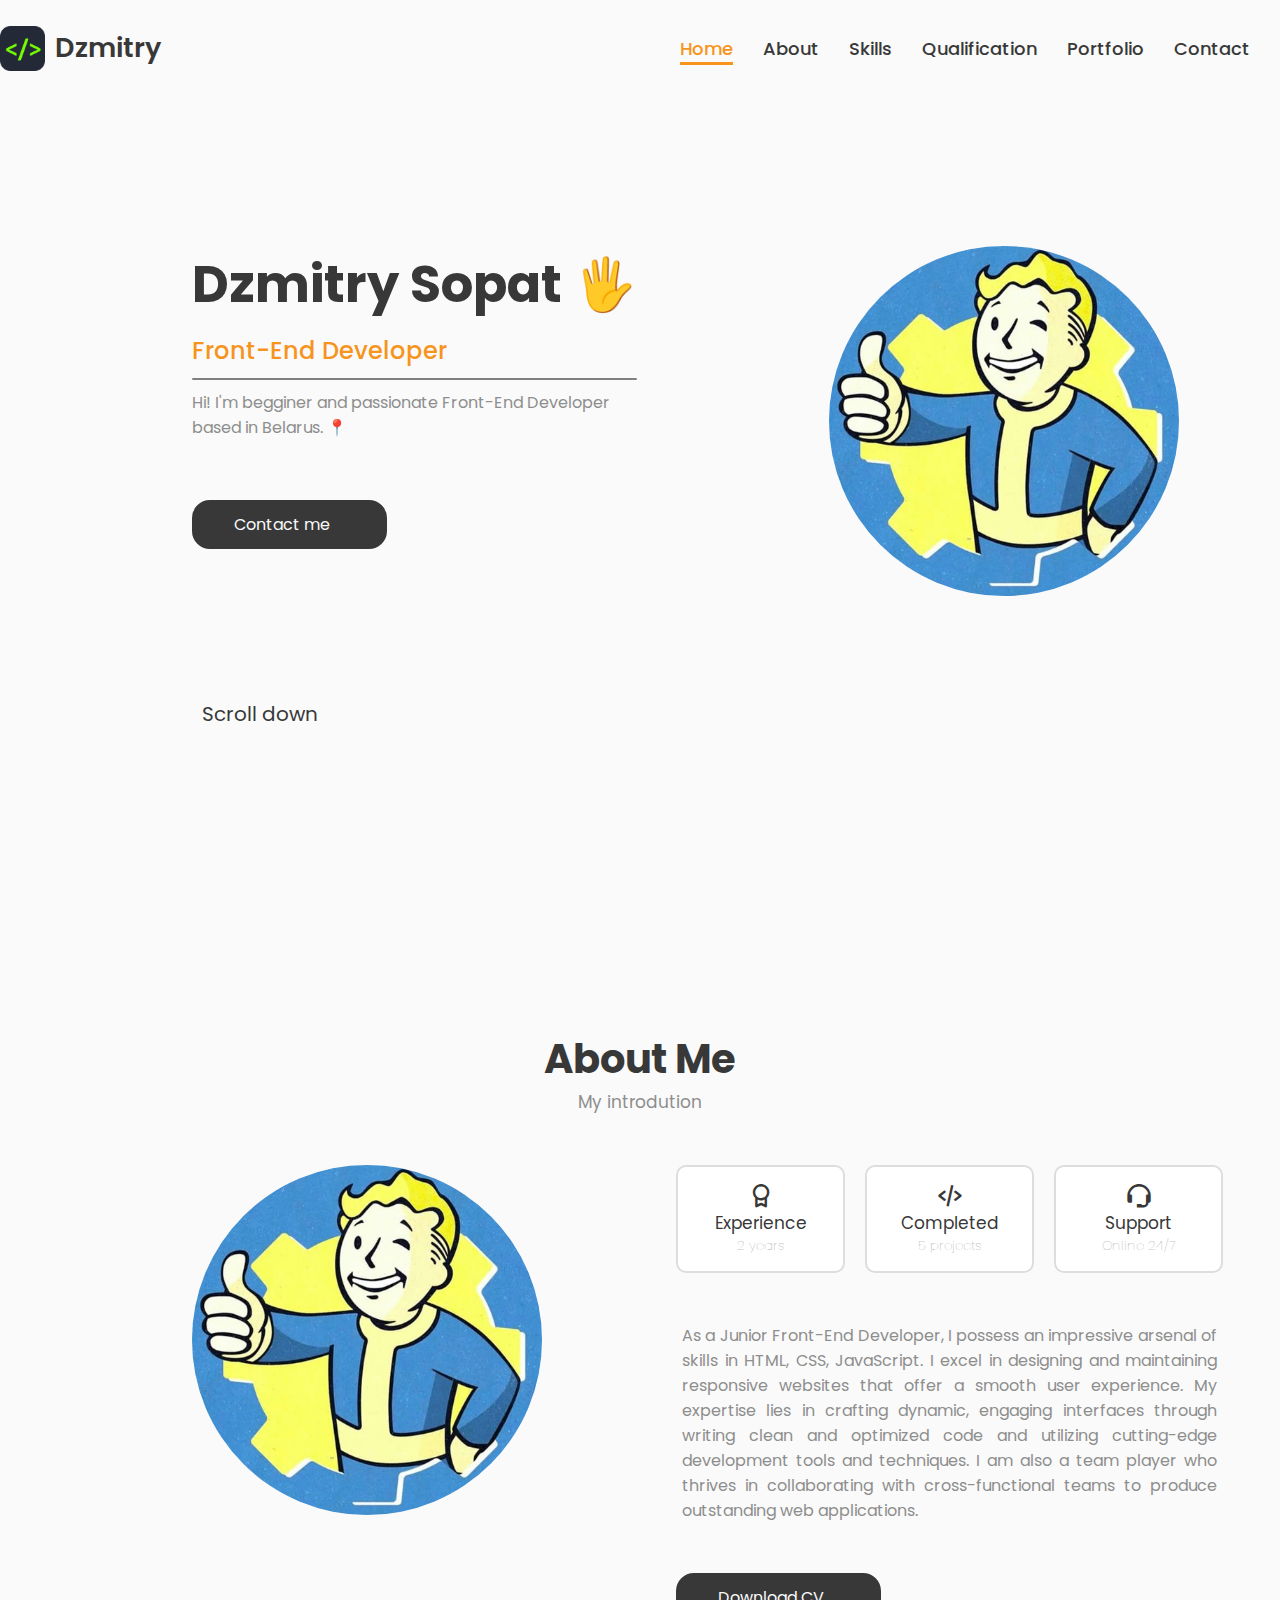
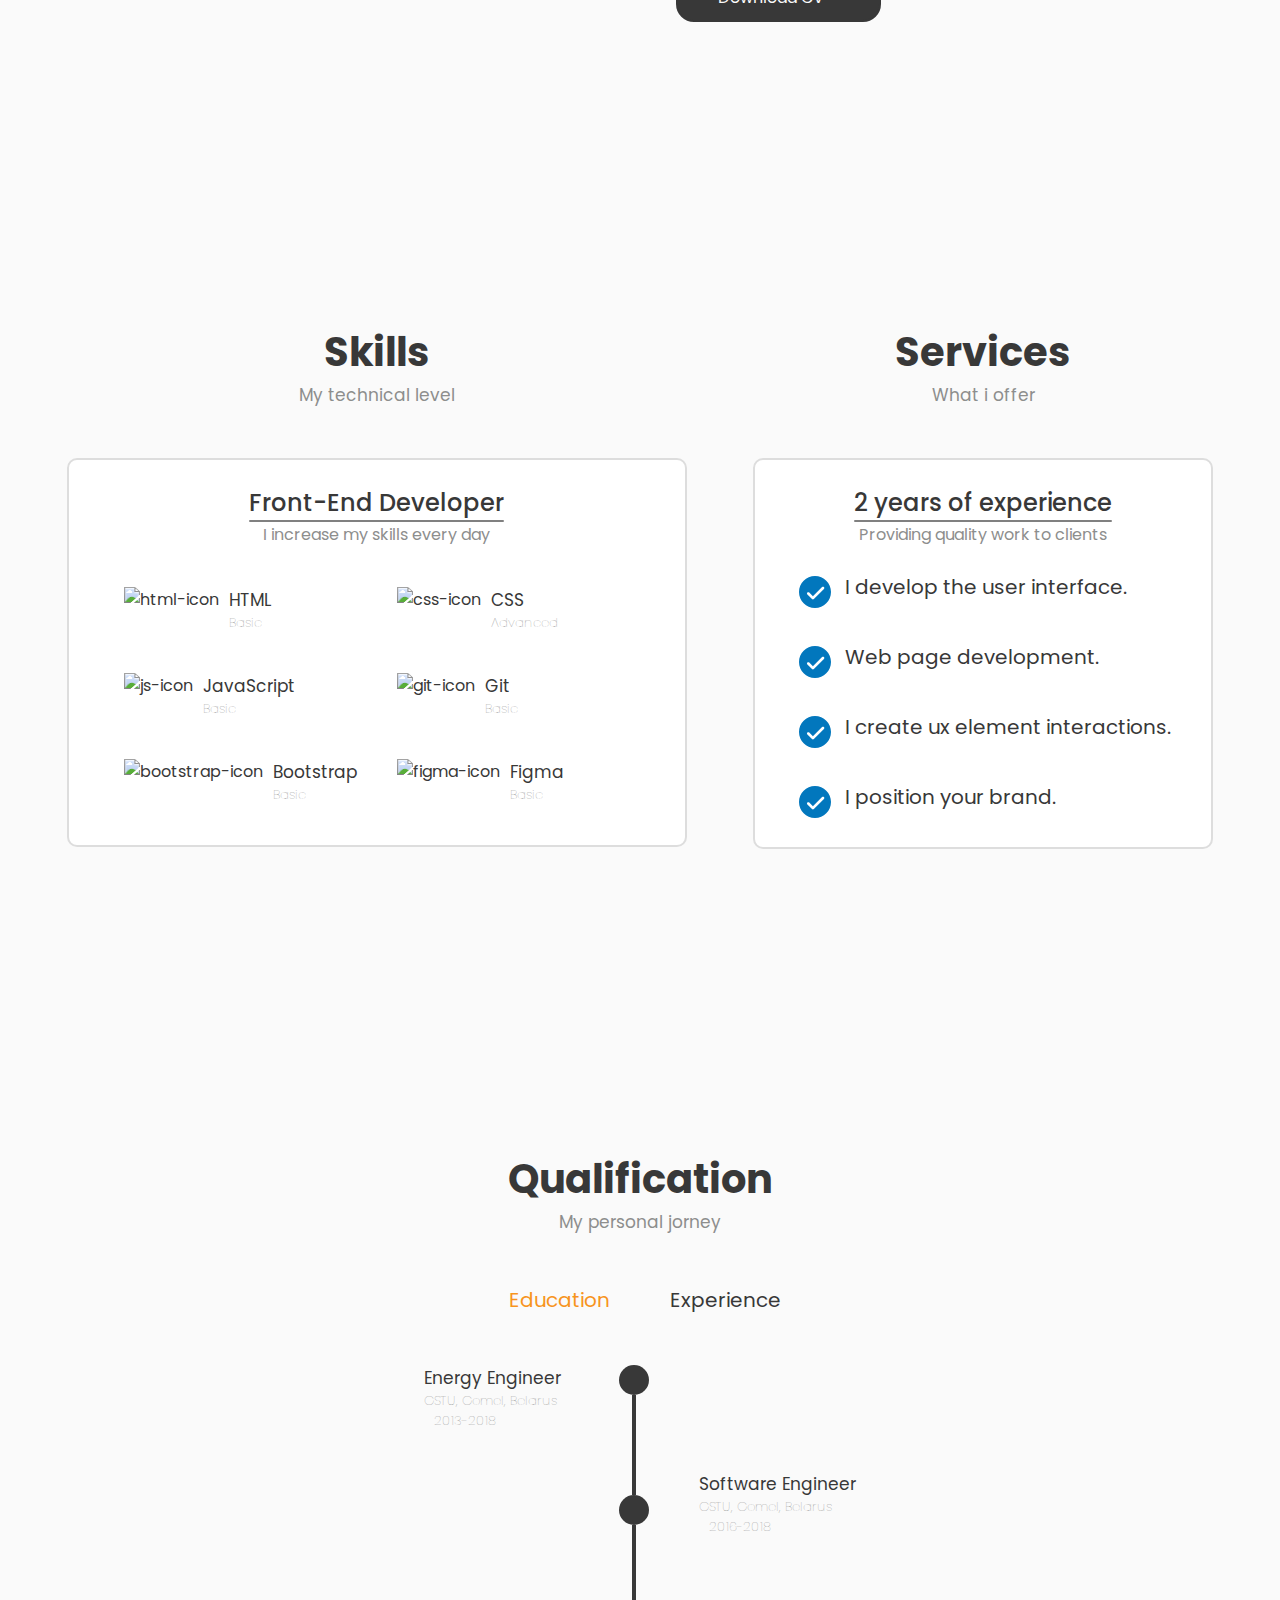
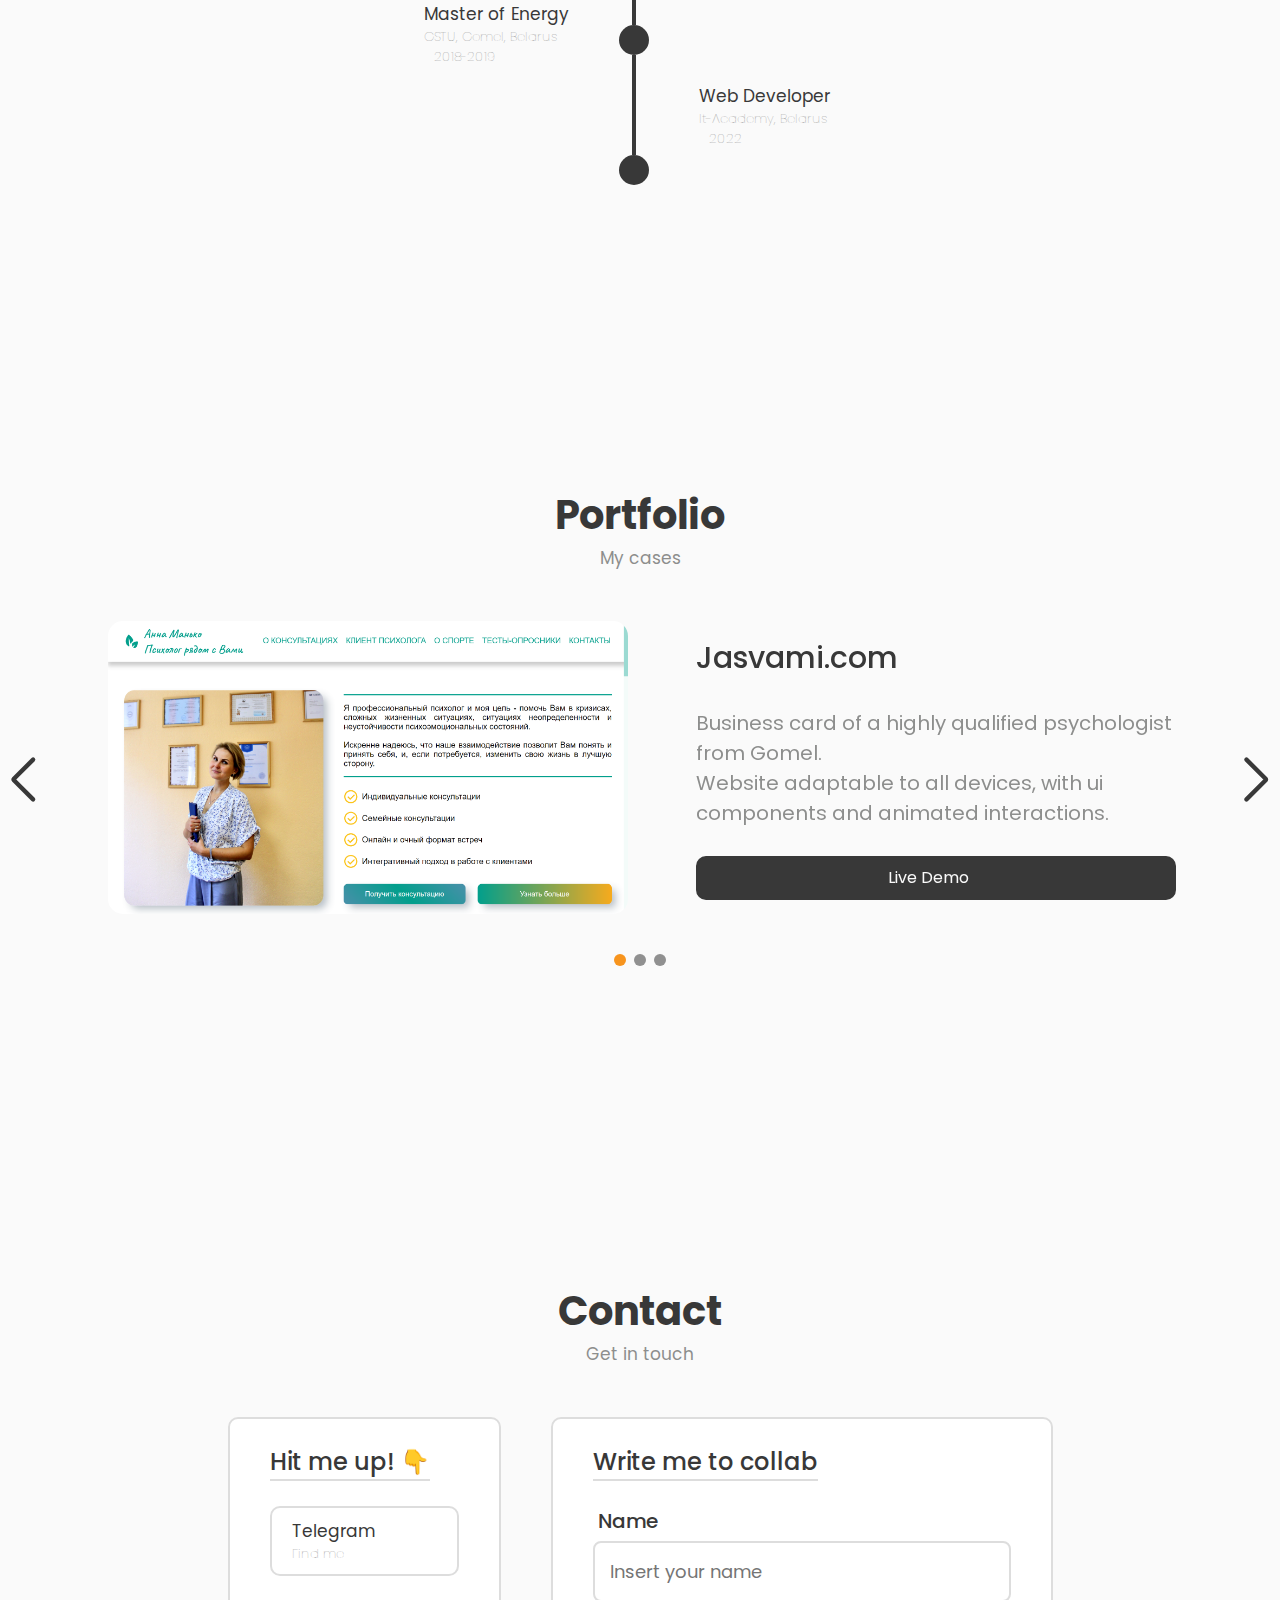
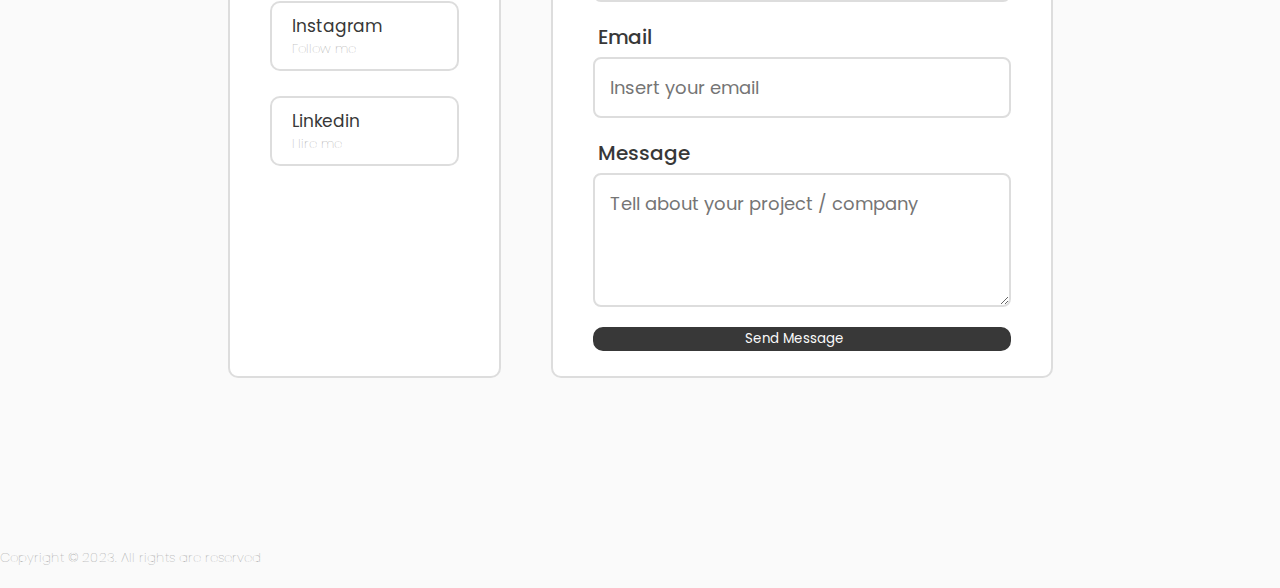
==== new.html @ 2b64df6c "main" ====
<!DOCTYPE html>
<html lang="en">
<head>
    <meta charset="UTF-8">
    <meta name="viewport" content="width=device-width, initial-scale=1.0">
    <title>Front-End</title>
    <link rel="stylesheet" href="./style-new.css">
    <link rel="stylesheet" href="./mobile.css">
    <link rel="shortcut icon" href="./img/logo.png" type="image/x-icon" id="favicon">
    <link href='https://unpkg.com/boxicons@2.1.4/css/boxicons.min.css' rel='stylesheet'>
    <link rel="stylesheet" href="https://unicons.iconscout.com/release/v4.0.0/css/line.css">
    <link rel="stylesheet" href="https://cdn.jsdelivr.net/npm/swiper@10/swiper-bundle.min.css"/>
    <script src="https://cdn.jsdelivr.net/npm/swiper@10/swiper-bundle.min.js"></script>
</head>
<body>
    <header id="header" class="header">
        <a href="new.html" id="logo" class="logo"><img src="/img/logo.png" class="logo-img" id="logoImg" alt="">Dzmitry</a>
        <nav id="navigation" class="navigation">
            <a href="#home-anchor" class="nav-link active-link">Home</a>
            <a href="#about-anchor" class="nav-link">About</a>
            <a href="#double-anchor" class="nav-link">Skills</a>
            <a href="#qualification-anchor" class="nav-link">Qualification</a>
            <a href="#portfolio-anchor" class="nav-link">Portfolio</a>
            <a href="#contact-anchor" class="nav-link">Contact</a>
            <i class="uil uil-moon theme"></i>
            <input type="checkbox" id="checkBurger" onclick="checkCheckbox()">
        <i class="uil uil-apps"></i>
        </nav>
    </header>
    <div class="anchor" id="home-anchor"></div>
    <main id="main" class="main">
        <article id="home">
            <section class="links" id="links">
                <a href=""><i class="uil uil-linkedin-alt"></i></a>
                <a href=""><i class="uil uil-github-alt"></i></a>
                <a href=""><i class="uil uil-telegram-alt"></i></a>
            </section>
            <section id="information" class="information">
                <h1>Dzmitry Sopat 🖐</h1>
                <h3>Front-End Developer</h3>
                <hr>
                <p class="description">
                    Hi! I'm begginer and passionate Front-End Developer <br> based in Belarus. 📍
                </p>
                <div class="btns">
                    <a href="#contact-anchor" class="btn">Contact me<i class="uil uil-message"></i></a>
                    <a href="#about-anchor" class="white-btn"><i class="uil uil-mouse-alt scroll"></i>Scroll down<i class="uil uil-arrow-down"></i></a>
                </div>
            </section>
            <img src="./img/photo.jpg" class="selfie" alt="">
        </article>

        <div class="anchor" id="about-anchor"></div>

        <article class="container" id="about">
            <section class="container-name">
                <h2>About Me</h2>
                <h4>My introdution</h4>
            </section>
            <section class="about">
                <img src="./img/photo.jpg" class="selfie" alt="">
                <section class="container">
                    <div class="cards">
                        <div class="card">
                            <i class='bx bx-award'></i>
                            <h4>Experience</h4>
                            <h5 class="">2 years</h5>
                        </div>
                        <div class="card">
                            <i class='bx bx-code-alt'></i>
                            <h4>Completed</h4>
                            <h5>5 projects</h5>
                        </div>
                        <div class="card">
                            <i class='bx bx-support'></i>
                            <h4>Support</h4>
                            <h5>Online 24/7</h5>
                        </div>
                    </div>
                    <p class="description">As a Junior Front-End Developer, I possess an impressive arsenal of skills in HTML, CSS, JavaScript. I excel in designing and maintaining responsive websites that offer a smooth user experience. My expertise lies in crafting dynamic, engaging interfaces through writing clean and optimized code and utilizing cutting-edge development tools and techniques. I am also a team player who thrives in collaborating with cross-functional teams to produce outstanding web applications.</p>
                    <a href="" class="btn" download="">Download CV<i class="uil uil-message"></i></a>
                </section>
            </section>
        </article>

        <div class="anchor" id="double-anchor"></div>

        <article class="container" id="double">
            <article id="skills" class="container">
                <section class="container-name">
                    <h2>Skills</h2>
                    <h4>My technical level</h4>
                </section>
                <section>
                    <div class="parent-card container">
                        <section class="container-name">
                            <h3>Front-End Developer</h3>
                            <hr>
                            <p class="description">I increase my skills every day</p>
                        </section>
                        <div class="skill-items">
                            <div class="skill-item">
                                <img src="https://skillicons.dev/icons?i=html" alt="html-icon">
                                <div class="skill-description">
                                    <h4 class="black">HTML</h4>
                                <h5>Basic</h5>
                            </div>
                            </div>
                            <div class="skill-item">
                                <img src="https://skillicons.dev/icons?i=css" alt="css-icon">
                                <div class="skill-description">
                                    <h4 class="black">CSS</h4>
                                <h5>Advanced</h5>
                            </div>
                            </div>
                            <div class="skill-item">
                                <img src="https://skillicons.dev/icons?i=js" alt="js-icon">
                                <div class="skill-description">
                                    <h4 class="black">JavaScript</h4>
                                <h5>Basic</h5>
                            </div>
                            </div>
                            <div class="skill-item">
                                <img src="https://skillicons.dev/icons?i=github" class="alt-image" id="git" alt="git-icon">
                                <div class="skill-description">
                                    <h4 class="black">Git</h4>
                                <h5>Basic</h5>
                            </div>
                            </div>
                            <div class="skill-item">
                                <img src="https://skillicons.dev/icons?i=bootstrap" alt="bootstrap-icon">
                                <div class="skill-description">
                                    <h4 class="black">Bootstrap</h4>
                                <h5>Basic</h5>
                            </div>
                        </div>
                            <div class="skill-item">
                                <img src="https://skillicons.dev/icons?i=figma" class="alt-image" id="figma" alt="figma-icon">
                                <div class="skill-description">
                                    <h4 class="black">Figma</h4>
                                <h5>Basic</h5>
                            </div>
                        </div>
                        </div>
                    </div>
                </section>
            </article>

            <article id="services" class="container">
                <section class="container-name">
                    <h2>Services</h2>
                    <h4>What i offer</h4>
                </section>
                <section>
                    <div class="parent-card container">
                        <section class="container-name">
                            <h3>2 years of experience</h3>
                            <hr>
                            <p class="description">Providing quality work to clients</p>
                        </section>
                        <ul>
                            <li>
                                <img src="./img/check.svg" alt="">
                                I develop the user interface.
                            </li>
                            <li>
                                <img src="./img/check.svg" alt="">
                                Web page development.
                            </li>
                            <li>
                                <img src="./img/check.svg" alt="">
                                I create ux element interactions.
                            </li>
                            <li>
                                <img src="./img/check.svg" alt="">
                                I position your brand.
                            </li>
                        </ul>
                    </div>
                </section>
            </article>
        </article>

        <div class="anchor" id="qualification-anchor"></div>

        <article class="container" id="qualification" >
            <section class="container-name">
                <h2>Qualification</h2>
                <h4>My personal jorney</h4>
            </section>
            <section class="tabs">
                <button class="white-btn active" id="EducationBtn" onclick="hide()"><i class="uil uil-graduation-cap"></i>Education</button>
                <button class="white-btn" id="WorkBtn" onclick="show()"><i class="uil uil-briefcase-alt"></i>Experience</button>
            </section>
            <section class="container">
            <section class="education qualification-container">
                <div class="skill-description">
                    <h4>Energy Engineer</h4>
                    <h5>GSTU, Gomel, Belarus</h5>
                    <h5><i class="uil uil-calendar-alt"></i> 2013-2018</h5>
                </div>
                <div class="skill-description">
                    <h4>Master of Energy</h4>
                    <h5>GSTU, Gomel, Belarus</h5>
                    <h5><i class="uil uil-calendar-alt"></i>2018-2019</h5>
                </div>
            </section>
            <section class="qualification-container work hidden">
                <div class="skill-description">
                    <h4>Sales Specialist</h4>
                    <h5>A1(velcom), Belarus</h5>
                    <h5><i class="uil uil-calendar-alt"></i> 2016-2019</h5>
                </div>
                <div class="skill-description">
                    <h4>Software Engineer</h4>
                    <h5>RUE "Gomelenergo"</h5>
                    <h5><i class="uil uil-calendar-alt"></i>2020-2023</h5>
                </div>
            </section>
            <section class="history-line">
                <div class="dot"></div>
                <div class="v-line"></div>
                <div class="dot"></div>
                <div class="v-line"></div>
                <div class="dot"></div>
                <div class="v-line"></div>
                <div class="dot"></div>
            </section>
            <section class="education qualification-container">
                <div class="skill-description">
                    <h4>Software Engineer</h4>
                    <h5>GSTU, Gomel, Belarus</h5>
                    <h5><i class="uil uil-calendar-alt"></i> 2016-2018</h5>
                </div>
                <div class="skill-description">
                    <h4>Web Developer</h4>
                    <h5>It-Academy, Belarus</h5>
                    <h5><i class="uil uil-calendar-alt"></i>2022</h5>
                </div>
            </section>
            <section class="qualification-container work hidden">
                <div class="skill-description">
                    <h4>Electronic Engineer</h4>
                    <h5>RUE "Gomelenergo"</h5>
                    <h5><i class="uil uil-calendar-alt"></i>2019</h5>
                </div>
                <div class="skill-description">
                    <h4>Software Engineer</h4>
                    <h5>RUE "Gomelenergo"</h5>
                    <h5><i class="uil uil-calendar-alt"></i>2023-</h5>
                </div>
            </section>
        </section>
        </article>

        <div class="anchor" id="portfolio-anchor"></div>

        <article class="container" id="portfolio">
            <section class="container-name">
                <h2>Portfolio</h2>
                <h4>My cases</h4>
            </section>
            <section class="swiper">
                <div class="swiper-wrapper">
                    <div class="swiper-slide">
                <article class="case">
                    <img src="./img/jasvami.png" alt="">
                    <h3>Jasvami.com</h3>
                    <p class="description"> Business card of a highly qualified psychologist <br> from Gomel.
                        <br>
                        Website adaptable to all devices,  with ui  <br>  components and animated interactions.</p>
                    <a href="https://dzmitrysopat.github.io/jasvami.com" class="btn">Live Demo<i class="uil uil-github-alt"></i></a>
                </article>
                </div>
                <div class="swiper-slide">
                <article class="case">
                    <img src="./img/web.folio.png" alt="">
                    <h3>web.folio</h3>
                    <p class="description">Website adaptable to all devices, <br> with ui components and animated interactions.</p>
                    <a href="https://dzmitrysopat.github.io/web.folio" class="btn">Live Demo<i class="uil uil-github-alt"></i></a>
                </article>
            </div>
            <div class="swiper-slide">
                <article class="case">
                    <img src="./img/travel.png" alt="">
                    <h3>Travel</h3>
                    <p class="description">Website adaptable to all devices, <br> with ui components and animated interactions.</p>
                    <a href="https://dzmitrysopat.github.io/travel" class="btn">Live Demo<i class="uil uil-github-alt"></i></a>
                </article>
            </div>
            </div>
            <div class="swiper-pagination"></div>
            </section>
            <div class="swiper-button-prev"></div>
            <div class="swiper-button-next"></div>
        </article>

        <div class="anchor" id="contact-anchor"></div>

        <article class="container" id="contact">
            <section class="container-name">
                <h2>Contact</h2>
                <h4>Get in touch</h4>
            </section>
            <section class="container">
                <div class="parent-card container">
                    <h3>Hit me up! 👇</h3>
                    <a href="https://t.me/dimka_myxa" target="_blank" class="card">
                        <div class="skill-item">
                            <i class="uil uil-telegram-alt"></i>
                            <div class="skill-description">
                                <h4>Telegram</h4>
                                <h5>Find me</h5>
                            </div>
                        </div>
                    </a>
                    <a href="https://instagram.com/dimka_myxa" target="_blank" class="card">
                        <div class="skill-item">
                            <i class="uil uil-instagram"></i>
                            <div class="skill-description">
                                <h4>Instagram</h4>
                                <h5>Follow me</h5>
                            </div>
                        </div>
                    </a>
                    <a href="https://by.linkedin.com/in/dzmitry-sopat-796473251" target="_blank" class="card">
                        <div class="skill-item">
                            <i class="uil uil-linkedin"></i>
                            <div class="skill-description">
                                <h4>Linkedin</h4>
                                <h5>Hire me</h5>
                            </div>
                        </div>
                    </a>
                </div>
                <div class="parent-card container">
                    <h3>Write me to collab</h3>
                    <form action="" method="post">
                        <label for="name">Name</label>
                        <input type="text" name="name" id="name" placeholder="Insert your name">
                        <label for="email">Email</label>
                        <input type="email" name="email" id="email" placeholder="Insert your email">
                        <label for="message">Message</label>
                        <textarea id="message" name="message" placeholder="Tell about your project / company"></textarea>
                        <button class="btn" type="submit">Send Message<i class="uil uil-message"></i></button>
                    </form>
                </div>
            </section>
        </article>
    </main>

    <div id="progress">
        <span id="progress-value"><i class="uil uil-arrow-up"></i></span>
    </div>

    <footer id="footer" class="footer">
        <h5 class="copyright">Copyright © 2023. All rights are reserved</h5>
    </footer>

    <article role="navigation" class="burger-menu">
        <div id="menuToggle">
        
        <ul id="menu">
            <a href="#home-anchor" class="mob-link"><i class="uil uil-estate"></i>Home</a>
            <a href="#about-anchor" class="mob-link"><i class="uil uil-user"></i>About</a>
            <a href="#double-anchor" class="mob-link"><i class="uil uil-graph-bar"></i>Skills</a>
            <a href="#qualification-anchor" class="mob-link"><i class="uil uil-graduation-cap"></i>Qualification</a>
            <a href="#portfolio-anchor" class="mob-link"><i class="uil uil-bag-alt"></i>Portfolio</a>
            <a href="#contact-anchor" class="mob-link"><i class="uil uil-message"></i>Contact</a>
            <i class="uil uil-times"></i>
        </ul>
        </div>
    </article>
    <script src="./js.js"></script>
    <script src="./theme.js"></script>
</body>
</html>
---- style-new.css ----
@import url("https://fonts.googleapis.com/css2?family=Poppins:wght@400;500;600&display=swap");

/* #75FE03 */ /* #dddddd */ /* #383838 */ /* #f7941d */


*{
    font-family: "Poppins", sans-serif;
    text-decoration: none;
    color: #383838;
    padding: 0;
    margin: 0;
    /* outline: 2px solid lightgreen; */
}

html {
    scroll-behavior: smooth;
}

body{
    display: flex;
    flex: 1;
    margin: 0 auto;
    max-width: 1400px;
    overflow-x: hidden;
    flex-direction: column;
    background-color: #fafafa;
}

.hidden{
    display: none !important;  
}

::-webkit-scrollbar{
	width: 10px;
}

::-webkit-scrollbar-thumb{
	background: #808080;
}

i{
    font-size: 28px;
    font-weight: 100;
    transition: all .4s;
    cursor: pointer;
}

i:hover{
    color: #f7941d;
}

i.scroll{
    font-size: 50px;
    font-weight: 100;
}

h1{
    font-size: 3.2rem;
}

h2{
    font-size: 2.5rem;
}

h3{
    font-size: 1.5rem;
    font-weight: 500;
    /* color: #f7941d; */
}

h4{
    color: #8d8e8d;
    font-weight: 400;
    font-size: 17px;
    transition: all .4s;
}

h5, h5 > i{
    color: #8d8e8d;
    font-weight: 100;
}

hr{
    height: 2px;
    border: 0px;
    border-radius: 50px;
    background-color: #808080;
}

header{
    top: 0;
    padding: 2% 0;
    z-index: 3;
    display: flex;
    position: sticky;
    align-items: center;
    background-color: inherit;
    justify-content: space-between;
}

footer{
    padding: 20px 0;
}

#logo{
    gap: 10px;
    display: flex;
    font-size: 27px;
    font-weight: 600;
    align-items: center;
    transition: all .4s;   
}

#logoImg{
    width: 45px;
}

#logo:hover{
    opacity: 0.8;
}

nav{
    gap: 30px;
    display: flex;
    font-size: 18px;
    font-weight: 500;
    align-items: center;
}

nav > a{
    transition: all .4s;
	position: relative;
    cursor: pointer;
}

nav > a:hover,
nav > a.colored{
    color: #f7941d;
}

nav > a:after,
nav > a:active:after{
	display: block;
	position: absolute;
	left: 0; /*изменить на right:0;, чтобы изменить направление подчёркивания */
	width: 0;/*задаём длинну линии до наведения курсора*/
	height: 3px; /*задаём ширину линии*/
	background-color: #f7941d; /*задаём цвет линии*/
	content: "";
	transition: width 0.2s ease-out; /*задаём время анимации*/
}

nav > a:hover:after,
nav > a:focus:after,
nav > a.active-link:after {
	width: 100%; /*устанавливаем значение 100% чтобы ссылка подчёркивалась полностью*/
}

nav a.active-link{
    color: #f7941d;
}

.uil-apps{
    display: none;
}

.uil-times{
    font-size: 40px;
    position: absolute;
    bottom: 0;
    right: 12%;
}

#header nav input
{
    display: block;
    width: 40px;
    height: 32px;
    position: absolute;
    bottom: -7px;
    left: 15px;
    cursor: pointer;
    opacity: 0; /* hide this */
    z-index: 2; /* and place it over the hamburger */
    -webkit-touch-callout: none;
}

.burger-menu{
    position: relative;
    display: none;
}

#menu{
    /* position: relative; */
    background-color: #fafafa;
    display: grid;
    grid-template-columns: repeat(3, 1fr);
    grid-template-rows: repeat(2, 1fr);
    grid-column-gap: 10px;
    grid-row-gap: 10px;
    position: absolute;
    border: 2px solid #808080;
    border-bottom: none;
    border-radius: 25px 25px 0 0;
    z-index: 10;
    width: 98vw;
    align-self: center;
    padding-bottom: 50px;
}

#menuToggle input:checked ~ .uil-apps{
    opacity: 1;
    /* transform: rotate(45deg) translate(-2px, -1px); */
    background: #fff;
}

#menuToggle input:checked ~ ul{
    transform: none;
}

a.mob-link{
    display: flex;
    flex-direction: column;
    align-items: center;
    transition: all .4s ;
}

a.mob-link:hover,
a.mob-link:hover > i{
    cursor: pointer;
    color: #f7941d;
}

main{
    margin: 150px 0;
    display: flex;
    flex-direction: column;
    gap: 150px;
}

.container,
section.container{
    display: flex;
    flex-direction: column;
    gap: 50px;
    align-items: center;
}

.container-name,
section.container-name > p{
    text-align: center;
}

#home, .about, #double{
    display: flex;
    gap: 15%;
    align-items: flex-start;
}

#about{
    justify-content: center;
}

#double{
    gap: 0;
    justify-content:space-evenly;
    flex-direction: row;
}

#qualification{
    gap: 0;
}

#qualification > section.container{
    flex-direction: row;
    align-items: flex-start;
    justify-content: center;
    position: relative;
}

.skill-description > h5{
gap: 10px;
    display: flex;
align-items: center;
}

section.links{
    flex-direction: column;
    margin-top: 80px;
    display: flex;
    gap: 10px;
}

img.selfie{
    /* width: 25%; */
    max-height: 350px;
    border-radius: 50%;
}

section.information{
    display: flex;
    flex-direction: column;
    gap: 10px;
}

section.information > h3{
    color: #f7941d;
}

.description{
    color: #8d8e8d;
}

div.btns{
    gap: 150px;
    display: flex;
    margin-top: 50px;
    flex-direction: column;   
}

a.btn, button.btn{
    padding: 10px 40px;
    width: fit-content;
    gap: 15px;
    display: flex;
    align-items: center;
    justify-content: center;
    color: #fafafa;
    background-color: #383838;
    border: 2px solid #383838;
    border-radius: 18px;
    transition: all .4s;
    cursor: pointer;    
}

a.btn > i,
button.btn > i{
    color: #fafafa;
}

a.white-btn,
button.white-btn{
    font-size: 20px;
    width: fit-content;
    gap: 10px;
    display: flex;
    align-items: center;
    justify-content: center;
    background-color: inherit;
    border: none;
    transition: all .4s;
    cursor: pointer;
}

.btn:hover{
    background-color: inherit;
    color: #383838;
}

.btn:hover > i{
    color: #383838;
}


.description{
    text-align: justify;
    max-width: 535px;
}

div.cards{
    display: flex;
    gap: 20px;
}

div.card,
a.card{
    display: flex;
    flex-direction: column;
    width: 125px;
    background-color: #fff;
    border: 2px solid #ddd;
    border-radius: 10px;
    text-align: center;
    padding: 15px 20px;
    transition: all .4s;
}

a.card{
    cursor: pointer;
}

div.card > h4{
    color: #383838;
}

section.container > .btn{
    align-self: flex-start;
}


/* Skills & Services block */
.parent-card{
    gap: 25px;
    display: flex;
    flex-direction: column;
    background-color: #fff;
    border: 2px solid #ddd;
    border-radius: 10px;
    align-items: center;
    padding: 25px 40px;
}



div.skill-items{
    display: grid;
    grid-template-columns: repeat(2, 1fr);
    gap: 10px;
}

div.skill-description > h4{
    color: #383838;
}

div.skill-item{
    gap: 10px;
    padding: 15px;
    display: flex;
    text-align: left;
}

ul{
    gap: 30px;
    display: flex;
    flex-direction: column;
    list-style-type: none;
}

li{
    gap: 10px;
    font-size: 20px;
    display: flex;
}
/* Skills & Services block */


/* Qualification */
#qualification{
    gap: 50px;
    align-items: center;
}

.tabs{
    display: flex;
    align-items: center;
    justify-content: center;
    gap: 50px;
}

section.history-line{
    position: static;
    display: flex;
    flex-direction: column;
    align-items: center;
    justify-content: center;
}

div.dot{
    width: 30px;
    height: 30px;
    background-color: #383838;
    border-radius: 50%;
}

div.v-line{
    background-color: #383838;
    width: 4px;
    height: 100px;
}

.qualification-container{
    display: grid;
    grid-template-columns: 1fr;
    grid-template-rows:  1fr;
    grid-column-gap: 0px;
    grid-row-gap: 170px;
}

.skill-description{ 
    grid-area: 1 / 1 / 2 / 2; 
}

.qualification-container > .skill-description:nth-child(2) {
    grid-area: 2 / 1 / 3 / 2; 
}

section.qualification-container:nth-child(4),
section.qualification-container:nth-child(5){
    display: grid;
grid-template-columns: 1fr;
grid-template-rows: repeat(4, 1fr);
grid-column-gap: 0px;
grid-row-gap: 40px;
}

section.qualification-container:nth-child(4) > .skill-description,
section.qualification-container:nth-child(5) > .skill-description{
    grid-area: 2 / 1 / 3 / 2;
}

section.qualification-container:nth-child(4) > .skill-description:nth-child(2),
section.qualification-container:nth-child(5) > .skill-description:nth-child(2){
    grid-area: 4 / 1 / 5 / 2;
}

/* Qualification */

/* cases */
.case{
    display: grid;
grid-template-columns: repeat(2, auto);
grid-template-rows: repeat(3, auto);
grid-column-gap: 50px;
grid-row-gap: 0px;
align-items: center;
justify-content: space-evenly;
}

.case > img { 
    grid-area: 1 / 1 / 4 / 2; 
    max-width: 520px;
    border-radius: 15px;
}

.case > h3{
    grid-area: 1 / 2 / 2 / 3;
    font-size: 30px;
}

.case > p{
    grid-area: 2 / 2 / 3 / 3;
    font-size: 20px;
}

.case a{
    grid-area: 3 / 2 / 4 / 3;
    height: 40px;
}

.swiper{
    position: relative;
    width: 1100px;
}

span.swiper-pagination-bullet{
    background-color: #383838;
    color: #383838;
    height: 12px;
    width: 12px;
    opacity: 0.55;
}

span.swiper-pagination-bullet-active{
    background-color: #f7941d;
    opacity: 1;
}

#portfolio{
    position: relative;
}

div.swiper-button-next,
div.swiper-button-prev{
    top: 55%;
    margin: 0;
    color: #383838;
    font-weight: 700;
    transition: all .4s;
}

.swiper-button-prev:hover,
.swiper-button-next:hover{
    color: #f7941d;
}

.swiper-wrapper{
    padding-bottom: 50px;
}

/* cases */

/* Contacts block */
#contact > .container{
    display: flex;
    flex-direction: row;
    align-items: flex-start;
    justify-content: space-evenly;
}

.parent-card > a.card{
    padding: 10px 50px 10px 10px;
}

a.card > .skill-item{
    padding: 0;
}

div.card:hover > i,
div.card:hover > h4,
a.card:hover > div.skill-item > i,
.skill-item:hover > i,
a.card:hover > div.skill-item > div.skill-description > h4,
a.white-btn:hover,
a.white-btn:hover > i,
button.white-btn:hover,
button.white-btn:hover > i,
button.white-btn.active,
button.white-btn.active > i{
    color: #f7941d;
}

div.parent-card > h3{
    align-self: flex-start;
    border-bottom: 2px solid #ddd;
}

form{
    display: flex;
    flex-direction: column;
    align-items: flex-start;
}

label{
    font-size: 20px;
    font-weight: 500;
    margin-left: 5px;
    margin-bottom: 5px;
}

input, textarea{
    width: 30vw;
    padding: 15px; 
    font-size: 18px;
    margin-bottom: 20px;
    border-radius: 8px;
    border: 2px solid #dddddd;
}

textarea{
    height: 100px;
}

button[type=submit],
.case > a.btn{
    width: 100%;
    padding: 0;
    border-radius: 10px;
}

section.container > div.parent-card:first-child{
    align-self: stretch;
}
/* Contacts block */

#progress {
    position: fixed;
    right: 3%;
    bottom: 5%;
    height: 70px;
    width: 70px;
    display: none;
    place-items: center;
    border-radius: 50%;
    box-shadow: 0 0 10px rgba(0, 0, 0, 0.2);
    cursor: pointer;
    z-index: 2;
}

#progress-value{
    display: block;
    height: calc(100% - 15px);
    width: calc(100% - 15px);
    background-color: #ffffff;
    border-radius: 50%;
    display: flex;
    /* place-items: center; */
    align-items: center;
    justify-content: center;
    font-size: 35px;
    color: #001a2e;
}

span > i.uil-arrow-up{
    font-size: 35px;
    border-radius: 50%;
}

/* dark scheme */
.dark body,
.dark #menu{
    color: #fff;
    background-color: #383838;
}

.dark a,
.dark i,
.dark h1,
.dark h2,
.dark h3,
.dark > h4,
.dark div.card,
.dark div.card > h4,
.dark .parent-card,
.dark div.skill-description > h4,
.dark li,
.dark button,
.dark div.swiper-button-next,
.dark div.swiper-button-prev,
.dark input,
.dark textarea,
.dark a.btn:hover,
.dark a.btn:hover > i,
.dark button.btn:hover > i,
.dark label{
    color: #ddd;
    background-color: inherit;
}

.dark .btn,
.dark .btn > i,
.dark button[type=submit],
.dark span.swiper-pagination-bullet{
    background-color: #ddd;
    color: inherit;
}

.dark i:hover,
.dark div.card:hover > h4,
.dark div.swiper-button-next:hover,
.dark div.swiper-button-prev:hover,
.dark i.uil-arrow-up:hover{
    color: #f7941d;
}

.dark span.swiper-pagination-bullet-active{
    background-color: #f7941d;
}

.dark button.btn:hover{
    background-color: inherit;
    color: #ddd;
    border: 2px solid #ddd;
}

.dark div.dot,
.dark div.v-line{
    background-color: #ddd;
}

.dark a.btn{
    border: 2px solid #ddd;
}

.dark a.card:hover{
    border: 2px solid #f7941d;
}

.dark i.uil-arrow-up{
    color: #383838;
}

/* dark scheme */
---- mobile.css ----
/* 992px 768px  576px 350px*/  


@media screen and (max-width: 600px){
    main{
        margin: 50px 25px;
    }

    /* #home{
        flex-wrap: wrap-reverse;
        align-items: center;
        justify-content: center;
    } */

    header{
        padding: 2%;
        position: fixed;
        bottom: 0;
        top: auto;
        width: 95vw;
    }

    nav > a{
        display: none;
    }

    nav{
        gap: 20px;
    }

    .uil-apps{
        display: block !important;
        position: absolute;
        right: 10%;
        bottom: 18%;
        z-index: 5;
    }

    .burger-menu{
        display: block;
    }
    

    #home{
        display: grid;
    grid-template-columns: repeat(2, 1fr);
    grid-template-rows: repeat(2, 1fr);
    grid-column-gap: 0px;
    grid-row-gap: 0px;
    }

    #home > #links { grid-area: 1 / 1 / 2 / 2; }
    #home > #information { grid-area: 2 / 1 / 3 / 3; }
    #home > img { grid-area: 1 / 2 / 2 / 3;
    max-width: 75vw;}

    a.btn{
        padding: 5px 10px;
        width: 100%;
    }

    div.btns > .white-btn{
        display: none;
    }

    .about{
        gap: 25px;
        flex-direction: column;
        align-items: center;
    }

    div.card{
        width: auto;
        padding: 10px;
    }

    .description{
        width: auto;
    }

    .about > .container > a.btn{
        width: 100%;
    }

    #double{
        flex-direction: column;
        align-items: center;
        gap: 50px;
    }

    #skills > section > div.parent-card{
        padding: 10px 0;
    }

    #double > #services > section > .parent-card{
        padding: 10px 0;
        flex-shrink: 1;
    }

    .swiper{
        width: 90vw;
    }

    .case{
        display: flex;
        flex-direction: column;
        align-items: flex-start;
        justify-content: center;
        gap: 25px;
    }

    .case > img{
        max-width: 85vw;
    }

    .case > .description{
        max-width: 85vw;
    }

    a.btn{
        max-width: 85vw;
    }

    #contact > section.container{
        flex-wrap: wrap-reverse;
        gap: 0;
    }

    section.container > div.parent-card:first-child{
        align-self: stretch;
        border: none;
        flex-wrap: wrap;
        flex-direction: row;
        background-color: inherit;
    }

    section.container > div.parent-card:first-child > h3,
    section.container > div.parent-card:first-child > a.card > div.skill-item > div.skill-description{
        display: none;
    }

    section.container > div.parent-card:first-child > a.card {
        background-color: inherit;
        width: auto;
        padding: 0;
        border: none;
    }

    div.swiper-button-next,
    div.swiper-button-prev{
        display: none;
    }

    .swiper-pagination{
        /* align-self: center; */
    }


    div#progress{
        display: none !important;
    }

    input, textarea{
        width: 70vw;
    }
}
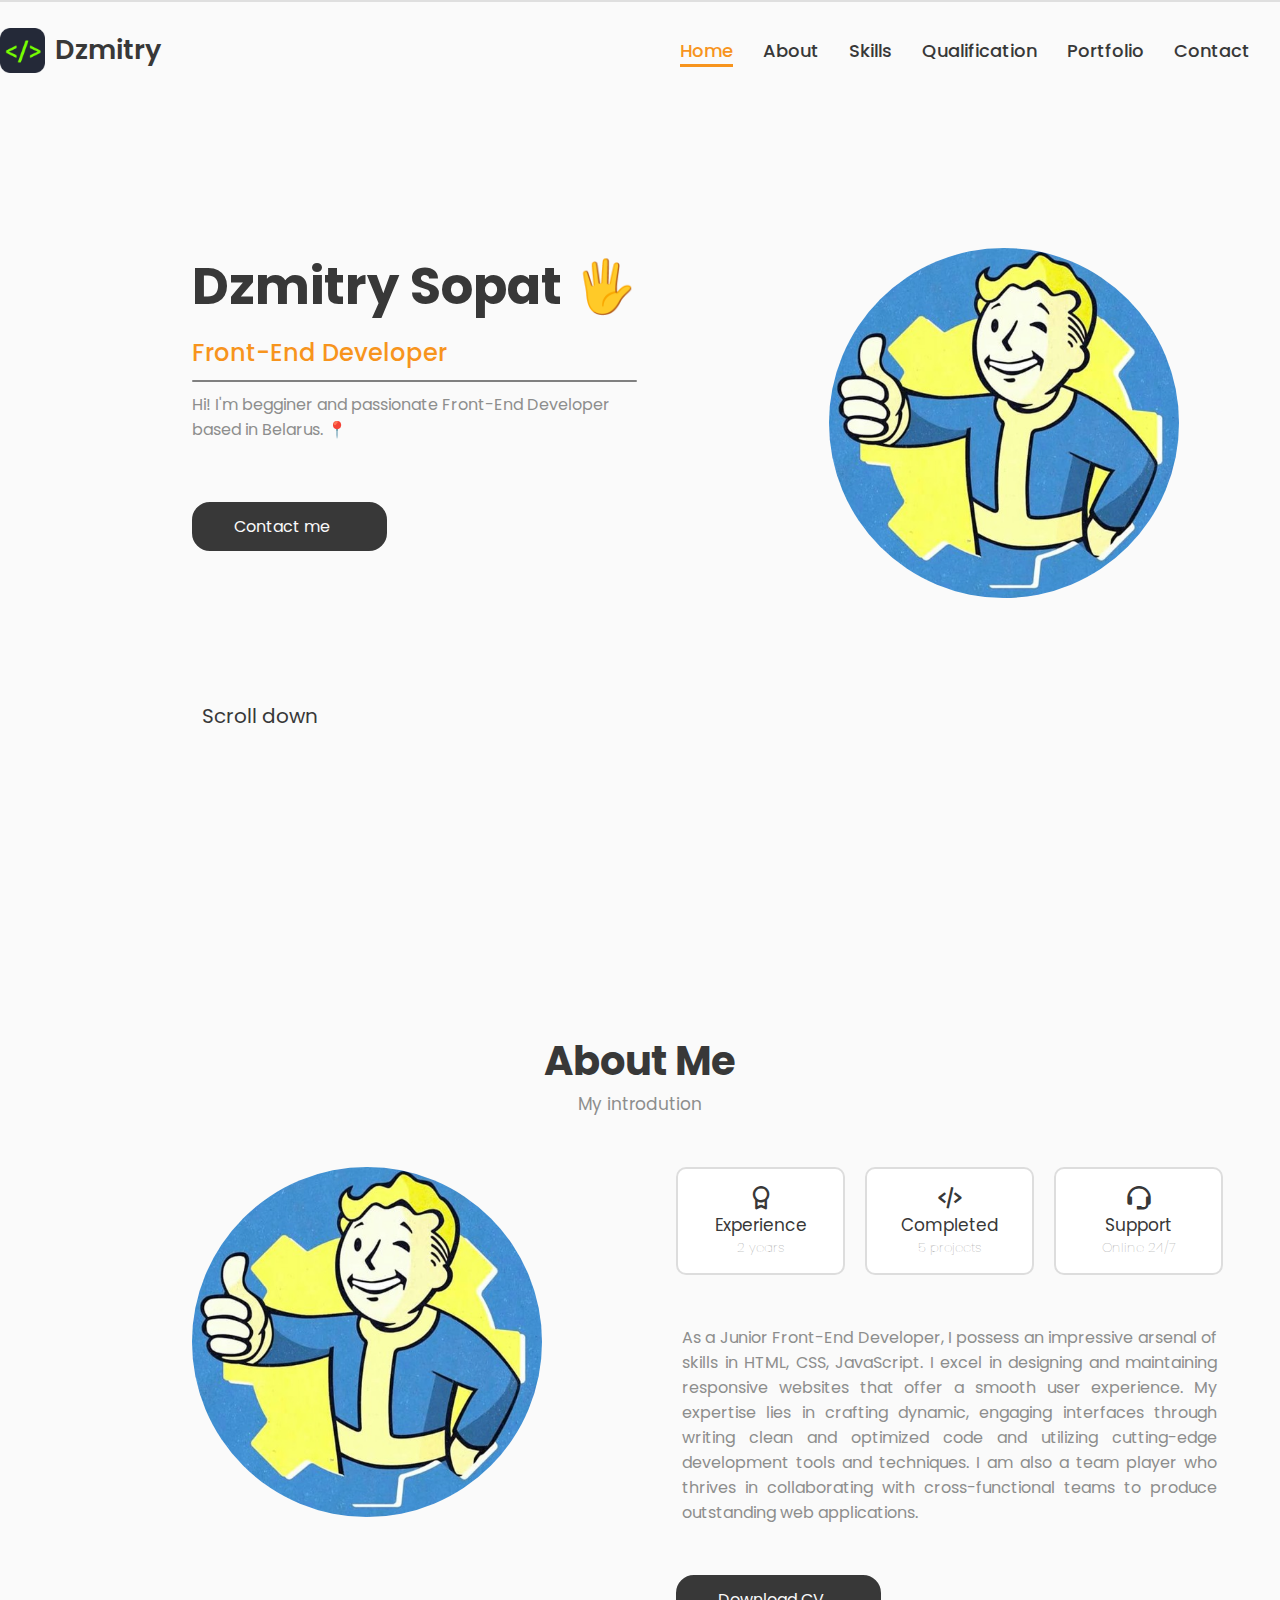
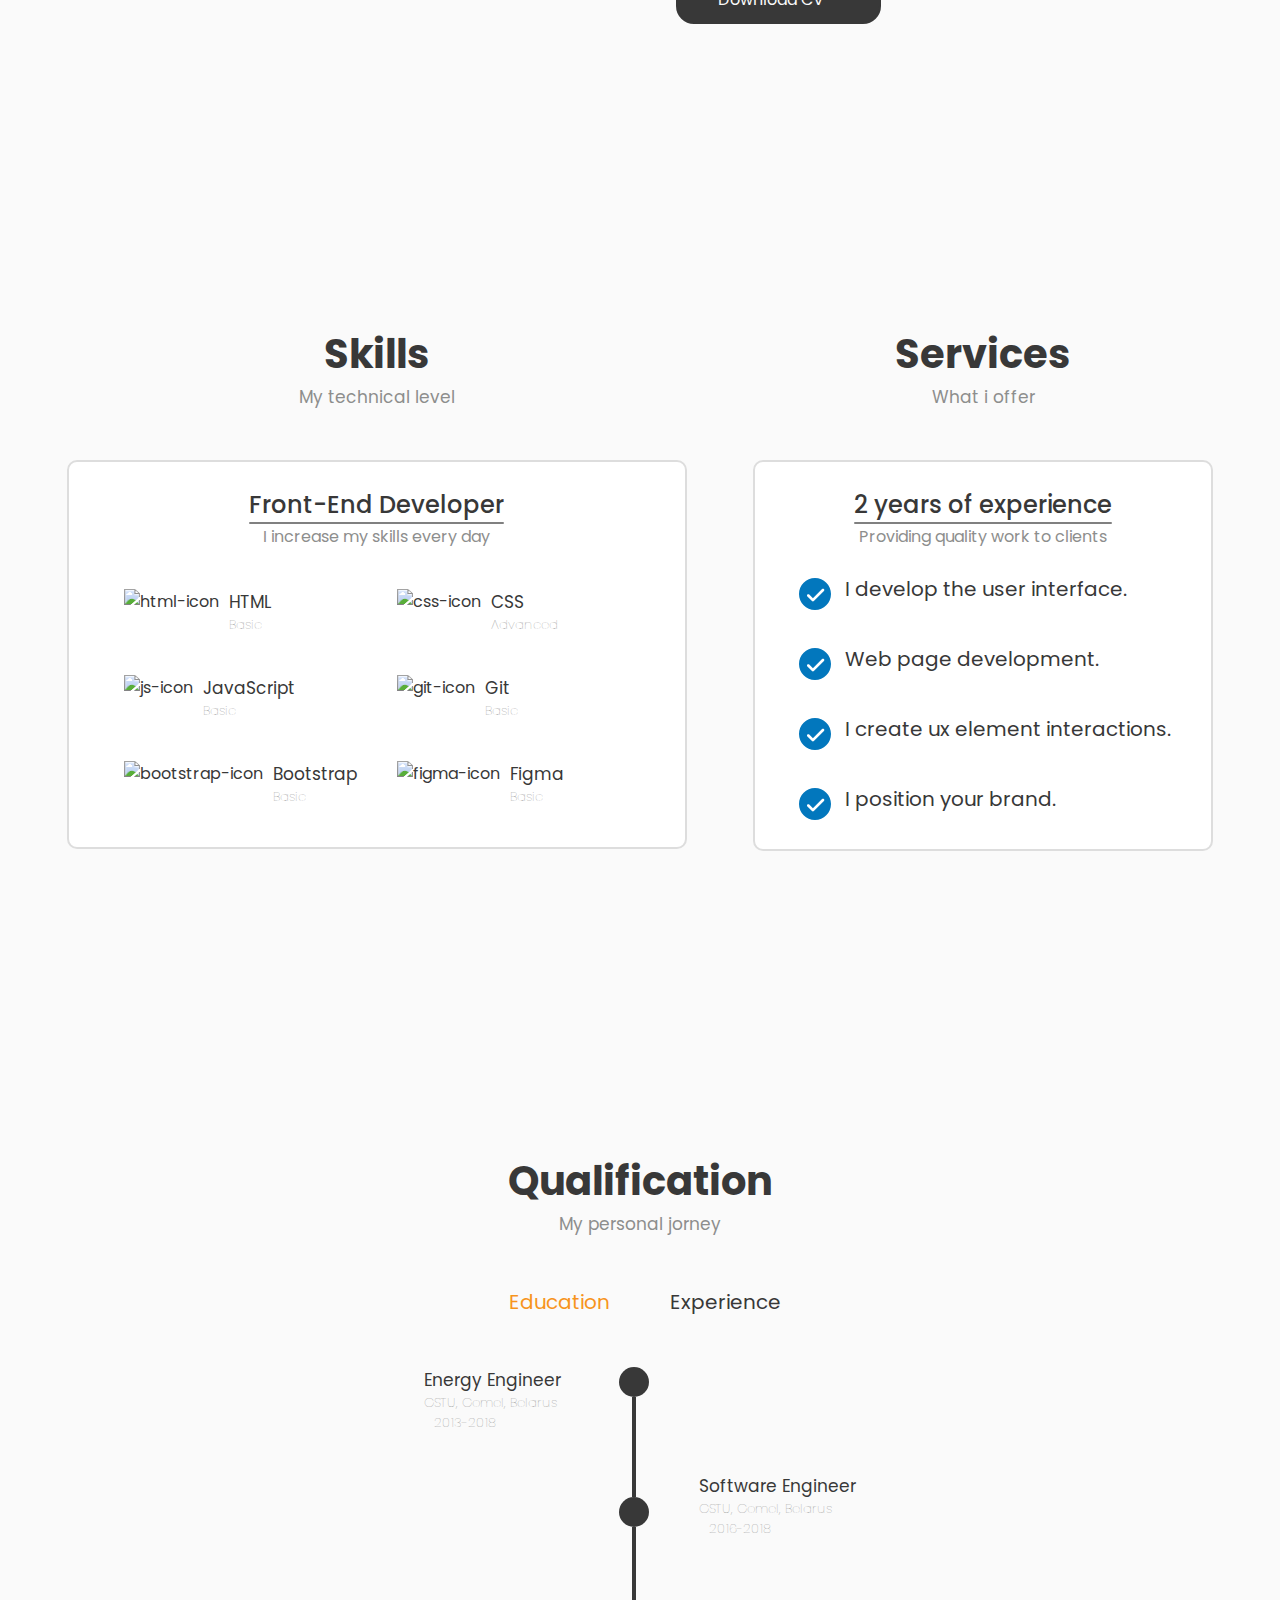
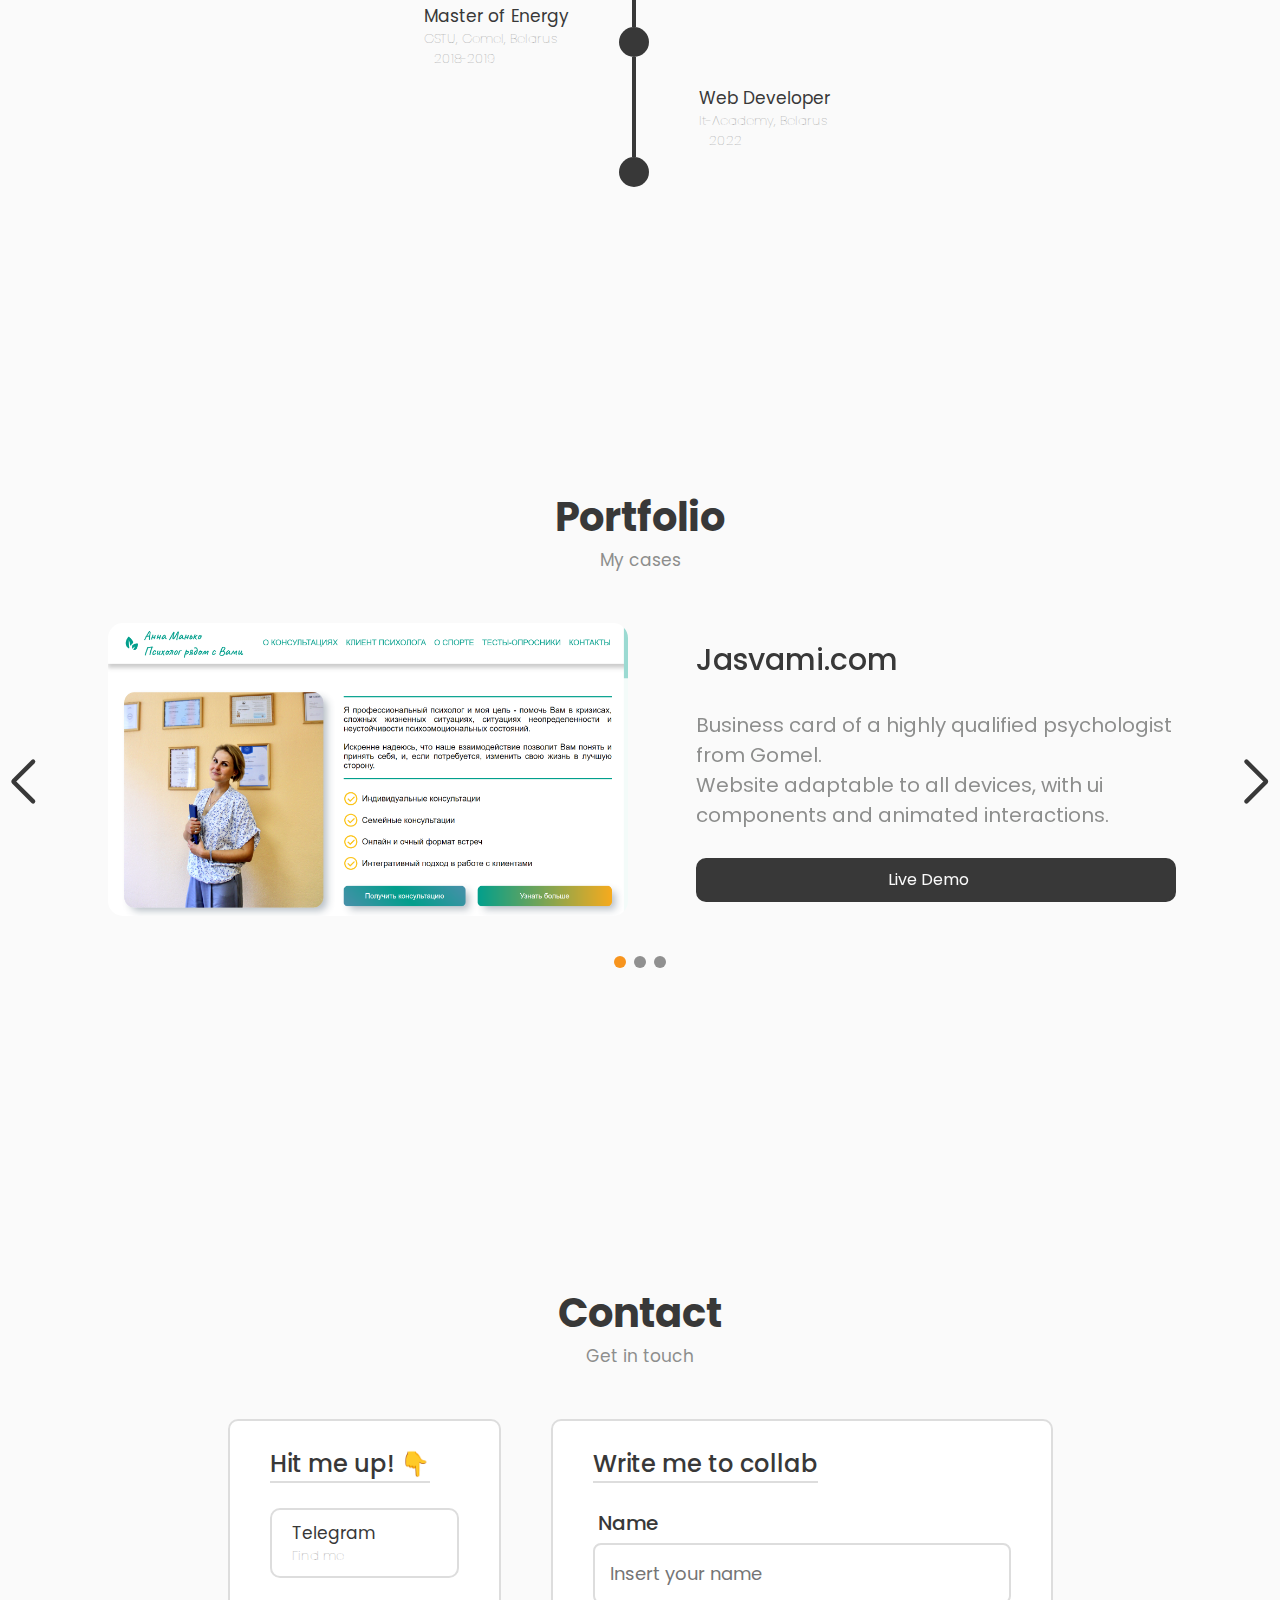
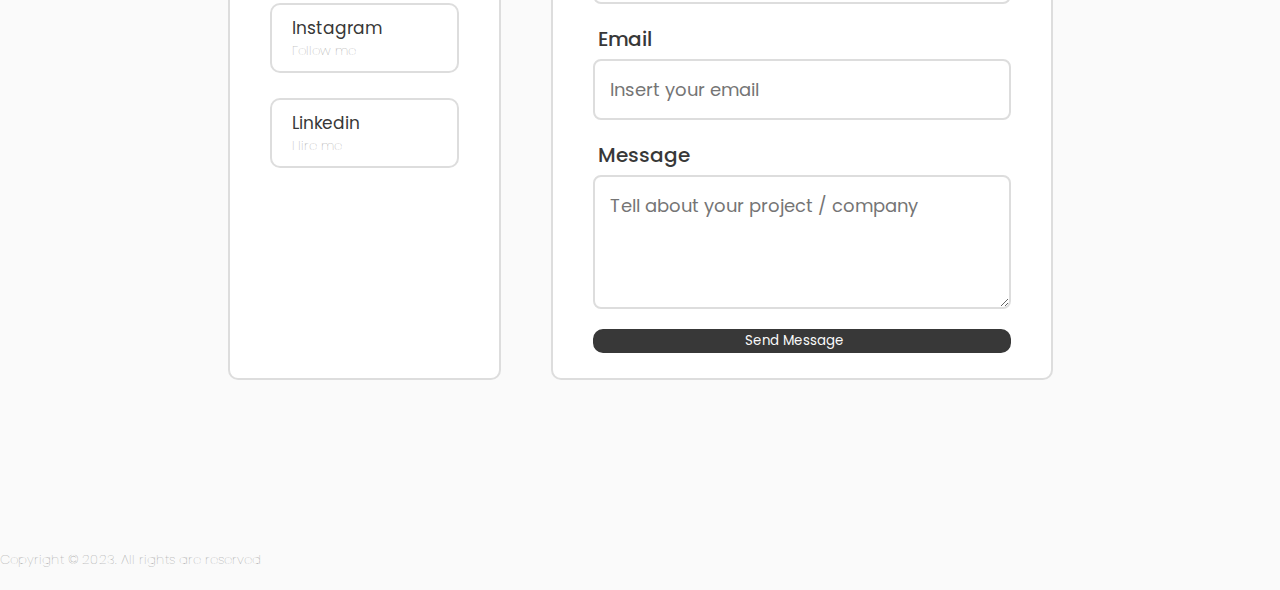
==== commit 92df516b: "main" ====
--- a/new.html
+++ b/new.html
@@ -23,8 +23,16 @@
             <a href="#portfolio-anchor" class="nav-link">Portfolio</a>
             <a href="#contact-anchor" class="nav-link">Contact</a>
             <i class="uil uil-moon theme"></i>
-            <input type="checkbox" id="checkBurger" onclick="checkCheckbox()">
         <i class="uil uil-apps"></i>
+            <ul id="menu" class="">
+                <a href="#home-anchor" class="mob-link"><i class="uil uil-estate"></i>Home</a>
+                <a href="#about-anchor" class="mob-link"><i class="uil uil-user"></i>About</a>
+                <a href="#double-anchor" class="mob-link"><i class="uil uil-graph-bar"></i>Skills</a>
+                <a href="#qualification-anchor" class="mob-link"><i class="uil uil-graduation-cap"></i>Qualification</a>
+                <a href="#portfolio-anchor" class="mob-link"><i class="uil uil-bag-alt"></i>Portfolio</a>
+                <a href="#contact-anchor" class="mob-link"><i class="uil uil-message"></i>Contact</a>
+                <i class="uil uil-times" id="close"></i>
+            </ul>
         </nav>
     </header>
     <div class="anchor" id="home-anchor"></div>
@@ -357,20 +365,7 @@
         <h5 class="copyright">Copyright © 2023. All rights are reserved</h5>
     </footer>
 
-    <article role="navigation" class="burger-menu">
-        <div id="menuToggle">
-        
-        <ul id="menu">
-            <a href="#home-anchor" class="mob-link"><i class="uil uil-estate"></i>Home</a>
-            <a href="#about-anchor" class="mob-link"><i class="uil uil-user"></i>About</a>
-            <a href="#double-anchor" class="mob-link"><i class="uil uil-graph-bar"></i>Skills</a>
-            <a href="#qualification-anchor" class="mob-link"><i class="uil uil-graduation-cap"></i>Qualification</a>
-            <a href="#portfolio-anchor" class="mob-link"><i class="uil uil-bag-alt"></i>Portfolio</a>
-            <a href="#contact-anchor" class="mob-link"><i class="uil uil-message"></i>Contact</a>
-            <i class="uil uil-times"></i>
-        </ul>
-        </div>
-    </article>
+    
     <script src="./js.js"></script>
     <script src="./theme.js"></script>
 </body>
--- a/style-new.css
+++ b/style-new.css
@@ -38,6 +38,11 @@
 	background: #808080;
 }
 
+.slide-top {
+	-webkit-animation: slide-top 0.5s cubic-bezier(0.250, 0.460, 0.450, 0.940) both;
+	        animation: slide-top 0.5s cubic-bezier(0.250, 0.460, 0.450, 0.940) both;
+}
+
 i{
     font-size: 28px;
     font-weight: 100;
@@ -96,6 +101,7 @@
     align-items: center;
     background-color: inherit;
     justify-content: space-between;
+    border-top: 2px solid #dfdfdf;
 }
 
 footer{
@@ -171,29 +177,13 @@
     right: 12%;
 }
 
-#header nav input
-{
-    display: block;
-    width: 40px;
-    height: 32px;
+
+#menu{
     position: absolute;
-    bottom: -7px;
-    left: 15px;
-    cursor: pointer;
-    opacity: 0; /* hide this */
-    z-index: 2; /* and place it over the hamburger */
-    -webkit-touch-callout: none;
-}
-
-.burger-menu{
-    position: relative;
+    background-color: #fafafa;
     display: none;
-}
-
-#menu{
-    /* position: relative; */
-    background-color: #fafafa;
-    display: grid;
+    bottom: 0;
+    left: 0;
     grid-template-columns: repeat(3, 1fr);
     grid-template-rows: repeat(2, 1fr);
     grid-column-gap: 10px;
@@ -205,7 +195,7 @@
     z-index: 10;
     width: 98vw;
     align-self: center;
-    padding-bottom: 50px;
+    padding-bottom: 70px;
 }
 
 #menuToggle input:checked ~ .uil-apps{
--- a/mobile.css
+++ b/mobile.css
@@ -37,16 +37,16 @@
     }
 
     .burger-menu{
-        display: block;
+        display: grid !important;
     }
     
 
     #home{
         display: grid;
-    grid-template-columns: repeat(2, 1fr);
-    grid-template-rows: repeat(2, 1fr);
-    grid-column-gap: 0px;
-    grid-row-gap: 0px;
+        grid-template-columns: repeat(2, 1fr);
+        grid-template-rows: repeat(2, 1fr);
+        grid-column-gap: 0px;
+        grid-row-gap: 0px;
     }
 
     #home > #links { grid-area: 1 / 1 / 2 / 2; }
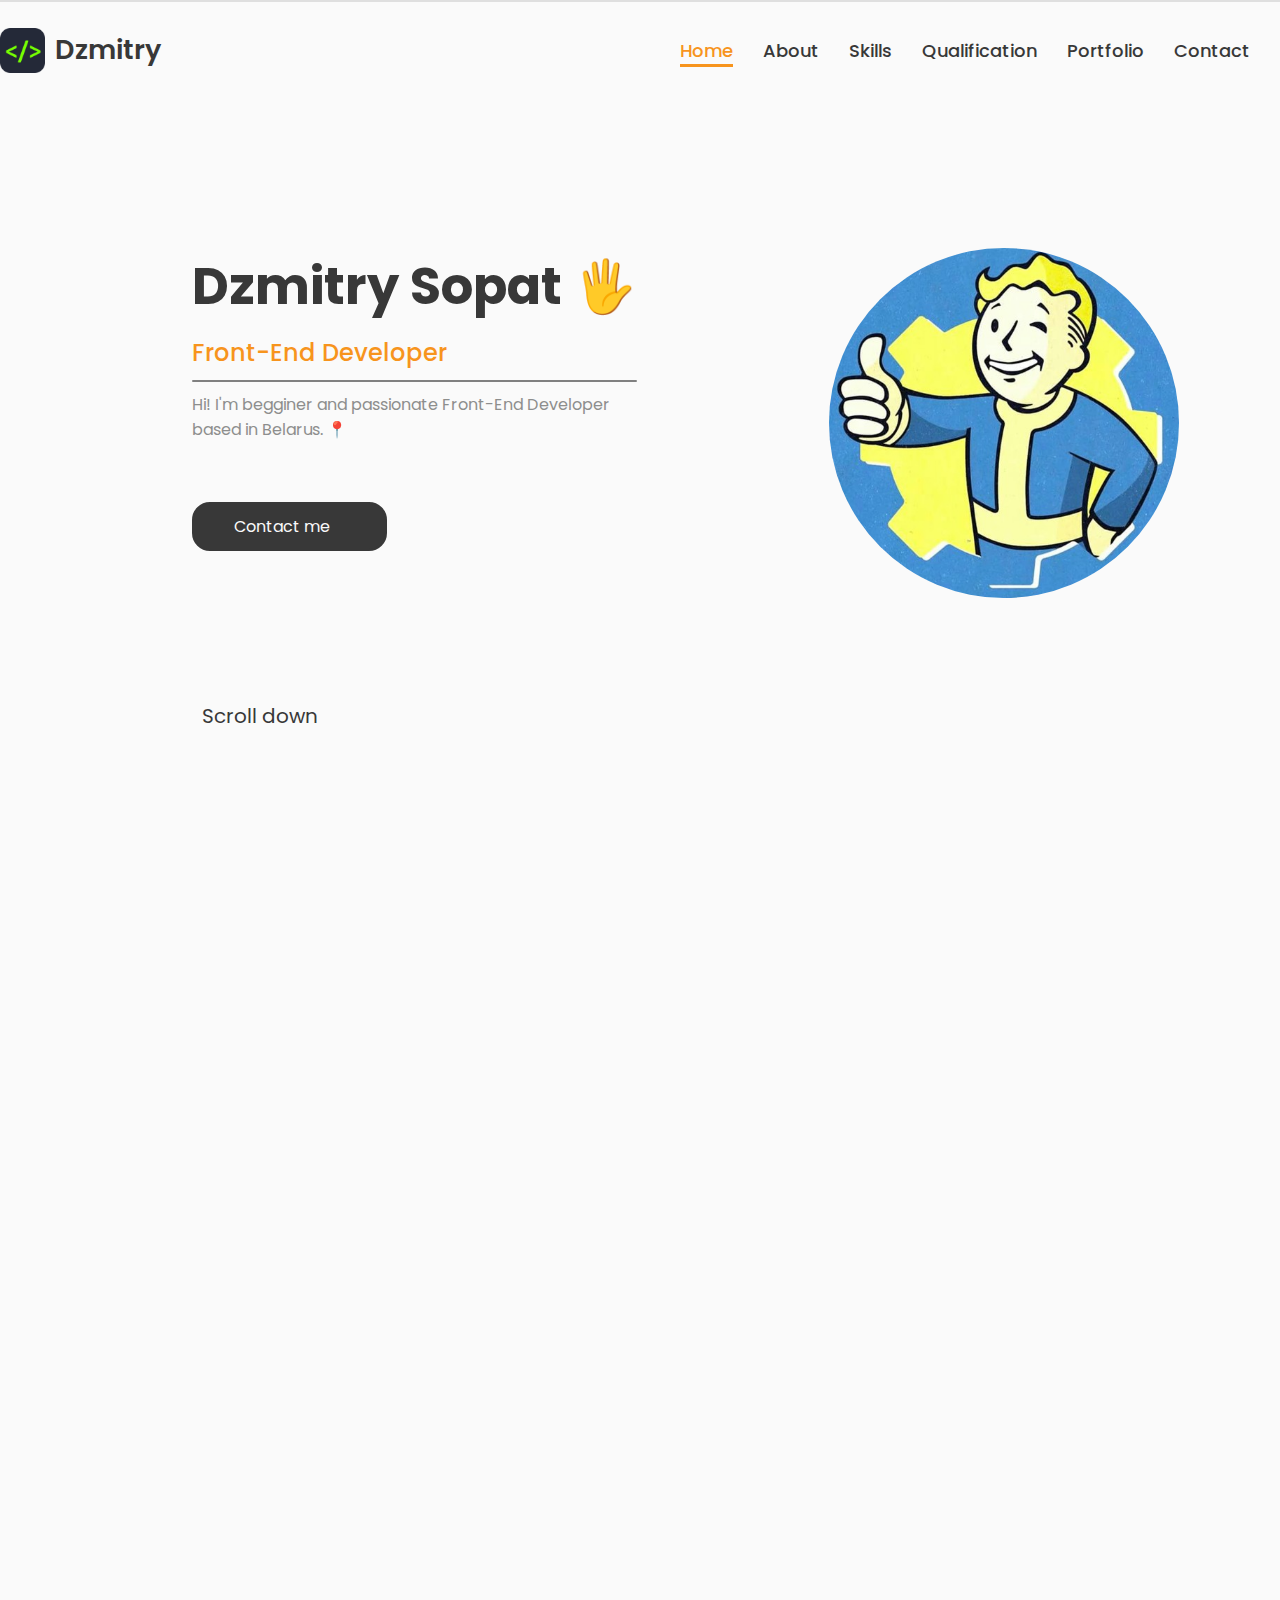
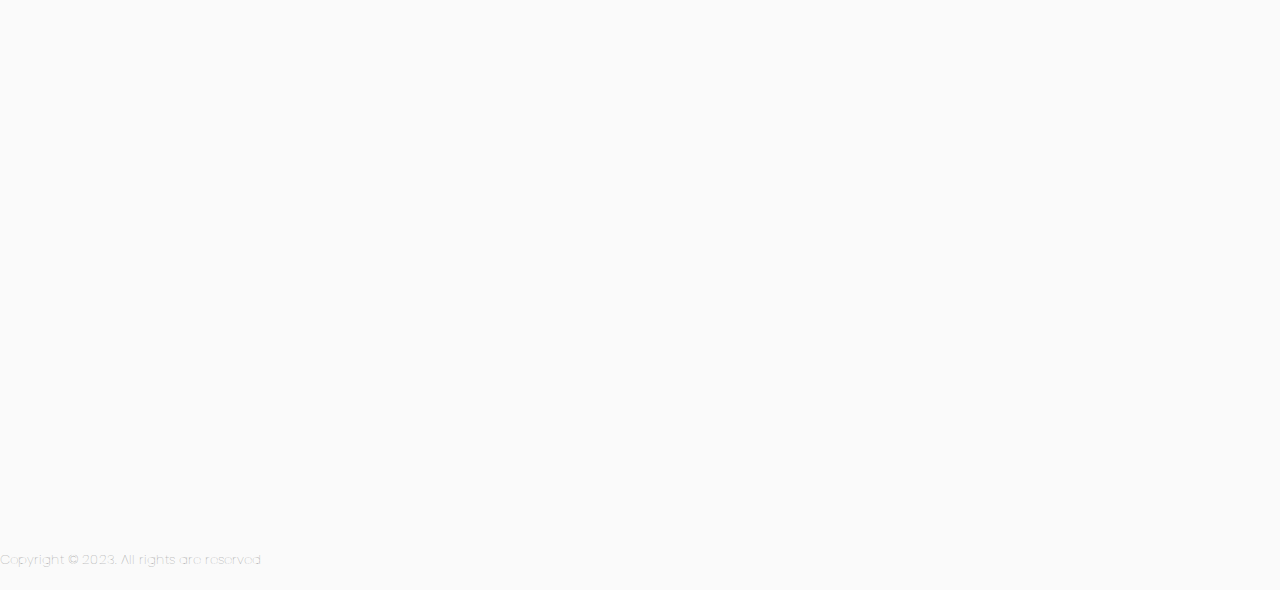
==== commit 75e9f5e6: "main" ====
--- a/new.html
+++ b/new.html
@@ -12,7 +12,7 @@
     <link rel="stylesheet" href="https://cdn.jsdelivr.net/npm/swiper@10/swiper-bundle.min.css"/>
     <script src="https://cdn.jsdelivr.net/npm/swiper@10/swiper-bundle.min.js"></script>
 </head>
-<body>
+<body class="body_hide">
     <header id="header" class="header">
         <a href="new.html" id="logo" class="logo"><img src="/img/logo.png" class="logo-img" id="logoImg" alt="">Dzmitry</a>
         <nav id="navigation" class="navigation">
@@ -23,14 +23,14 @@
             <a href="#portfolio-anchor" class="nav-link">Portfolio</a>
             <a href="#contact-anchor" class="nav-link">Contact</a>
             <i class="uil uil-moon theme"></i>
-        <i class="uil uil-apps"></i>
+            <i class="uil uil-apps"></i>
             <ul id="menu" class="">
-                <a href="#home-anchor" class="mob-link"><i class="uil uil-estate"></i>Home</a>
-                <a href="#about-anchor" class="mob-link"><i class="uil uil-user"></i>About</a>
-                <a href="#double-anchor" class="mob-link"><i class="uil uil-graph-bar"></i>Skills</a>
-                <a href="#qualification-anchor" class="mob-link"><i class="uil uil-graduation-cap"></i>Qualification</a>
-                <a href="#portfolio-anchor" class="mob-link"><i class="uil uil-bag-alt"></i>Portfolio</a>
-                <a href="#contact-anchor" class="mob-link"><i class="uil uil-message"></i>Contact</a>
+                <a href="#home" class="mob-link" onclick="burgerNav()"><i class="uil uil-estate"></i>Home</a>
+                <a href="#about" class="mob-link" onclick="burgerNav()"><i class="uil uil-user"></i>About</a>
+                <a href="#double" class="mob-link" onclick="burgerNav()"><i class="uil uil-graph-bar"></i>Skills</a>
+                <a href="#qualification" class="mob-link" onclick="burgerNav()"><i class="uil uil-graduation-cap"></i>Qualification</a>
+                <a href="#portfolio" class="mob-link" onclick="burgerNav()"><i class="uil uil-bag-alt"></i>Portfolio</a>
+                <a href="#contact" class="mob-link" onclick="burgerNav()"><i class="uil uil-message"></i>Contact</a>
                 <i class="uil uil-times" id="close"></i>
             </ul>
         </nav>
@@ -60,7 +60,7 @@
 
         <div class="anchor" id="about-anchor"></div>
 
-        <article class="container" id="about">
+        <article class="container  element-animation" id="about">
             <section class="container-name">
                 <h2>About Me</h2>
                 <h4>My introdution</h4>
@@ -93,7 +93,7 @@
 
         <div class="anchor" id="double-anchor"></div>
 
-        <article class="container" id="double">
+        <article class="container element-animation" id="double">
             <article id="skills" class="container">
                 <section class="container-name">
                     <h2>Skills</h2>
@@ -191,7 +191,7 @@
 
         <div class="anchor" id="qualification-anchor"></div>
 
-        <article class="container" id="qualification" >
+        <article class="container element-animation" id="qualification" >
             <section class="container-name">
                 <h2>Qualification</h2>
                 <h4>My personal jorney</h4>
@@ -263,7 +263,7 @@
 
         <div class="anchor" id="portfolio-anchor"></div>
 
-        <article class="container" id="portfolio">
+        <article class="container element-animation" id="portfolio">
             <section class="container-name">
                 <h2>Portfolio</h2>
                 <h4>My cases</h4>
@@ -284,7 +284,10 @@
                 <article class="case">
                     <img src="./img/web.folio.png" alt="">
                     <h3>web.folio</h3>
-                    <p class="description">Website adaptable to all devices, <br> with ui components and animated interactions.</p>
+                    <p class="description">
+                        Final project for It-Academy journey.
+                        <br>
+                        Website adaptable to all devices, <br> with ui components and animated interactions.</p>
                     <a href="https://dzmitrysopat.github.io/web.folio" class="btn">Live Demo<i class="uil uil-github-alt"></i></a>
                 </article>
             </div>
@@ -292,7 +295,10 @@
                 <article class="case">
                     <img src="./img/travel.png" alt="">
                     <h3>Travel</h3>
-                    <p class="description">Website adaptable to all devices, <br> with ui components and animated interactions.</p>
+                    <p class="description">
+                        Final project for It-Academy journey.
+                        <br>
+                        Website adaptable to all devices, <br> with ui components and animated interactions.</p>
                     <a href="https://dzmitrysopat.github.io/travel" class="btn">Live Demo<i class="uil uil-github-alt"></i></a>
                 </article>
             </div>
@@ -305,7 +311,7 @@
 
         <div class="anchor" id="contact-anchor"></div>
 
-        <article class="container" id="contact">
+        <article class="container element-animation" id="contact">
             <section class="container-name">
                 <h2>Contact</h2>
                 <h4>Get in touch</h4>
--- a/style-new.css
+++ b/style-new.css
@@ -1,7 +1,6 @@
 @import url("https://fonts.googleapis.com/css2?family=Poppins:wght@400;500;600&display=swap");
 
 /* #75FE03 */ /* #dddddd */ /* #383838 */ /* #f7941d */
-
 
 *{
     font-family: "Poppins", sans-serif;
@@ -26,6 +25,30 @@
     background-color: #fafafa;
 }
 
+.body_hide {
+	opacity: 0;
+	transition: 2s opacity ease-in-out;
+}
+.body_visible {
+	opacity: 1;
+}
+
+.element-animation {
+    opacity: 0;
+    transform: translateY(0%);
+}
+
+.element-animation {
+    opacity: 0;
+    transform: translateY(15%);
+}
+
+.element-animation.element-show {
+    opacity: 1;
+    transition: all 1.5s;
+    transform: translateY(0%);
+}
+
 .hidden{
     display: none !important;  
 }
@@ -36,11 +59,6 @@
 
 ::-webkit-scrollbar-thumb{
 	background: #808080;
-}
-
-.slide-top {
-	-webkit-animation: slide-top 0.5s cubic-bezier(0.250, 0.460, 0.450, 0.940) both;
-	        animation: slide-top 0.5s cubic-bezier(0.250, 0.460, 0.450, 0.940) both;
 }
 
 i{
@@ -102,6 +120,10 @@
     background-color: inherit;
     justify-content: space-between;
     border-top: 2px solid #dfdfdf;
+}
+
+.dark header{
+    border-top: 2px solid #505050;
 }
 
 footer{
@@ -174,9 +196,8 @@
     font-size: 40px;
     position: absolute;
     bottom: 0;
-    right: 12%;
-}
-
+    right: 5%;
+}
 
 #menu{
     position: absolute;
@@ -189,13 +210,14 @@
     grid-column-gap: 10px;
     grid-row-gap: 10px;
     position: absolute;
-    border: 2px solid #808080;
+    border: 2px solid #c7c7c7;
     border-bottom: none;
     border-radius: 25px 25px 0 0;
     z-index: 10;
-    width: 98vw;
+    width: 100vw;
     align-self: center;
     padding-bottom: 70px;
+
 }
 
 #menuToggle input:checked ~ .uil-apps{
--- a/mobile.css
+++ b/mobile.css
@@ -4,6 +4,7 @@
 @media screen and (max-width: 600px){
     main{
         margin: 50px 25px;
+        gap: 100px;
     }
 
     /* #home{
@@ -11,6 +12,12 @@
         align-items: center;
         justify-content: center;
     } */
+
+
+
+    ::-webkit-scrollbar{
+        display: none;
+    }
 
     header{
         padding: 2%;
@@ -20,7 +27,8 @@
         width: 95vw;
     }
 
-    nav > a{
+    nav > a,
+    .anchor{
         display: none;
     }
 
@@ -31,8 +39,8 @@
     .uil-apps{
         display: block !important;
         position: absolute;
-        right: 10%;
-        bottom: 18%;
+        right: 12%;
+        bottom: 15%;
         z-index: 5;
     }
 
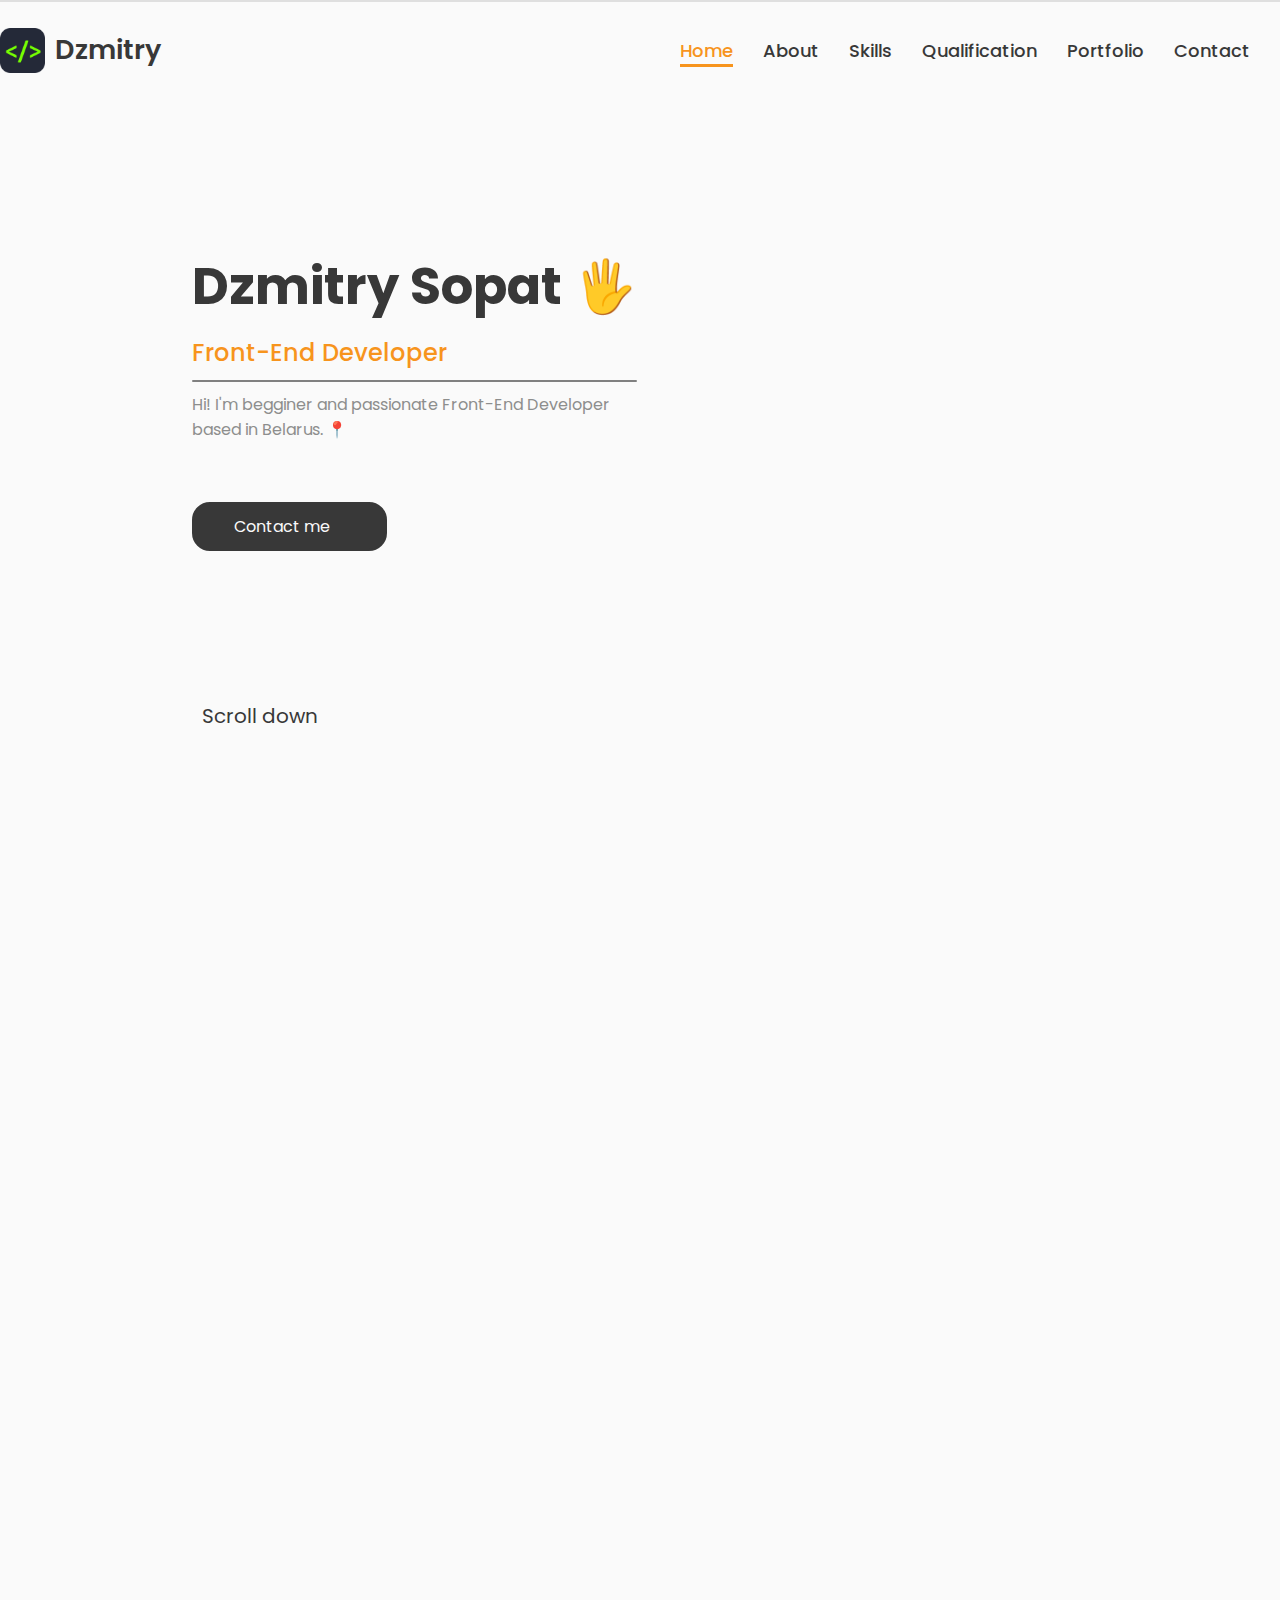
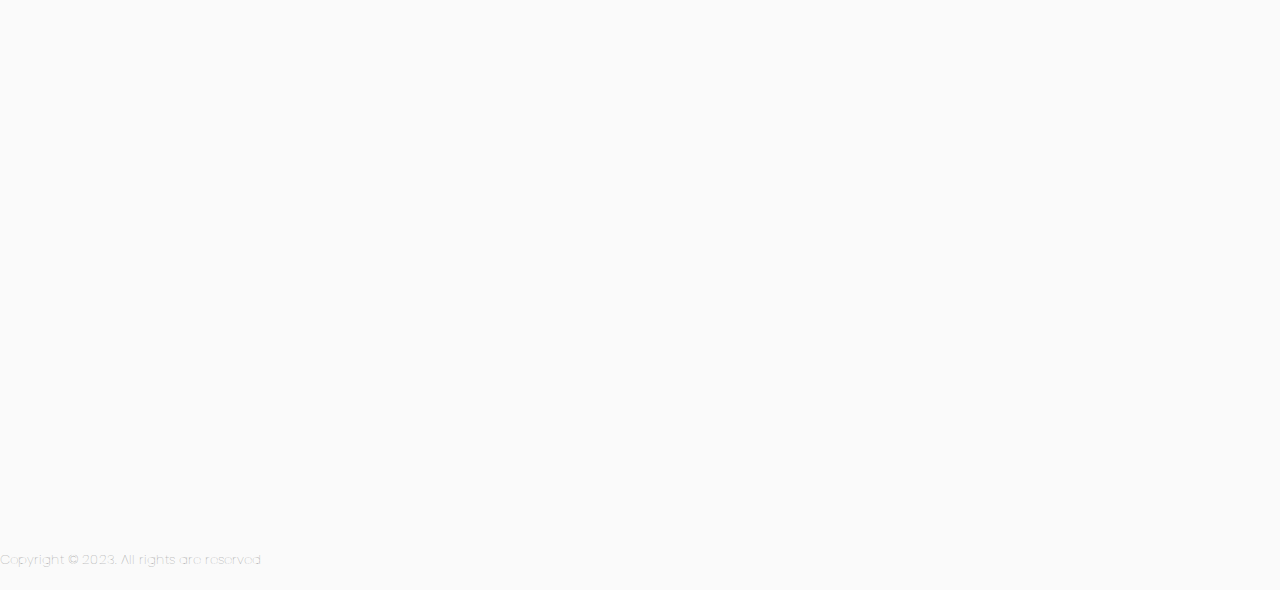
==== commit f53dfb93: "main" ====
--- a/new.html
+++ b/new.html
@@ -55,7 +55,7 @@
                     <a href="#about-anchor" class="white-btn"><i class="uil uil-mouse-alt scroll"></i>Scroll down<i class="uil uil-arrow-down"></i></a>
                 </div>
             </section>
-            <img src="./img/photo.jpg" class="selfie" alt="">
+            <img src="./img/second.png" class="selfie" alt="">
         </article>
 
         <div class="anchor" id="about-anchor"></div>
@@ -66,7 +66,7 @@
                 <h4>My introdution</h4>
             </section>
             <section class="about">
-                <img src="./img/photo.jpg" class="selfie" alt="">
+                <img src="./img/first.png" class="selfie" alt="">
                 <section class="container">
                     <div class="cards">
                         <div class="card">
--- a/style-new.css
+++ b/style-new.css
@@ -305,7 +305,8 @@
 
 img.selfie{
     /* width: 25%; */
-    max-height: 350px;
+    max-height: 450px;
+    /* max-height: 50vh; */
     border-radius: 50%;
 }
 
